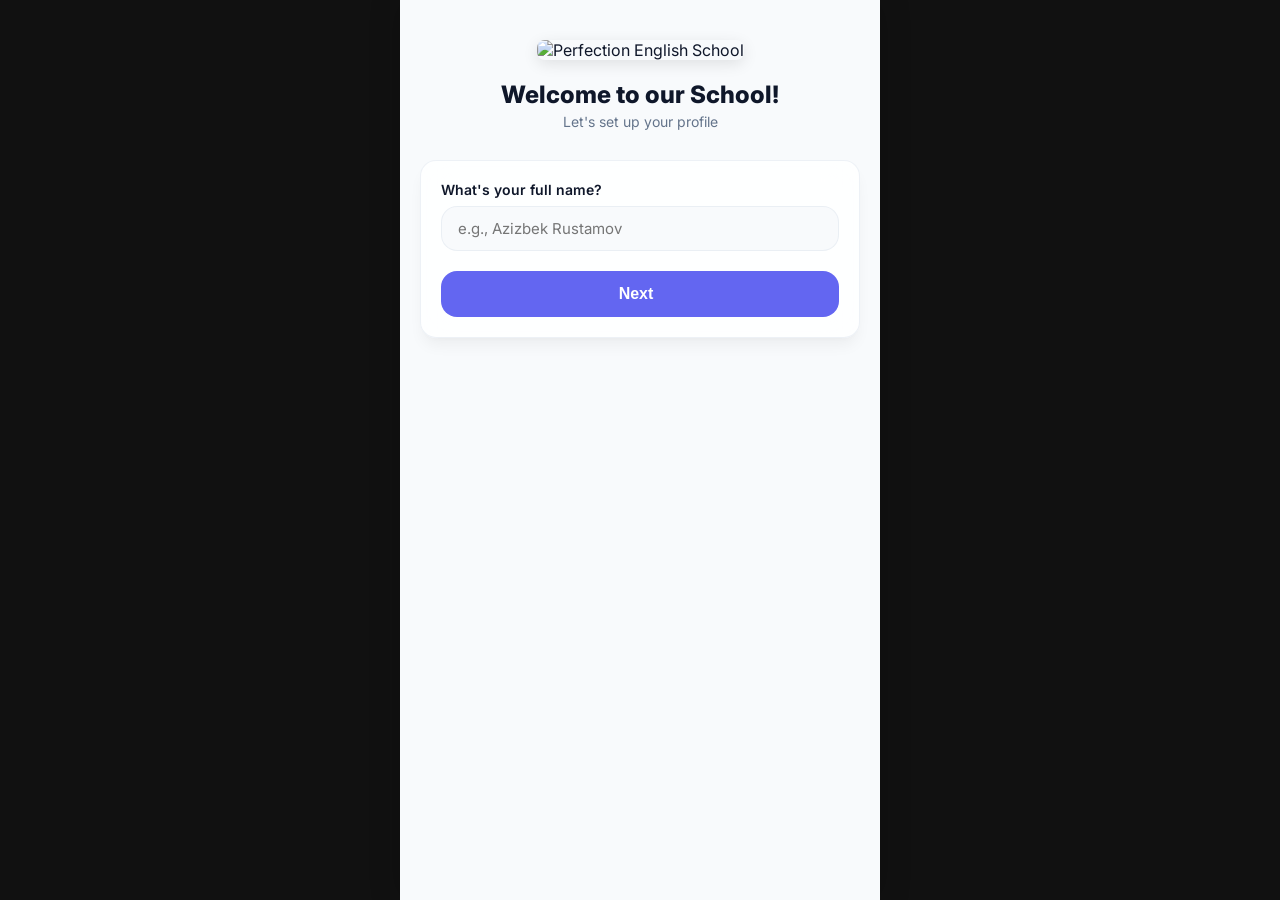
==== index.html @ b5f7e823 "Add files via upload" ====
<!DOCTYPE html>
<html lang="en">
<head>
    <meta charset="UTF-8">
    <meta name="viewport" content="width=device-width, initial-scale=1.0, maximum-scale=1.0, user-scalable=no">
    <title>Perfection English School</title>
    <!-- Phosphor Icons -->
    <script src="https://unpkg.com/@phosphor-icons/web"></script>
    <!-- Google Fonts -->
    <link rel="preconnect" href="https://fonts.googleapis.com">
    <link rel="preconnect" href="https://fonts.gstatic.com" crossorigin>
    <link href="https://fonts.googleapis.com/css2?family=Inter:wght@400;500;600;700;800&display=swap" rel="stylesheet">
    <!-- Custom CSS -->
    <link rel="stylesheet" href="style.css?v=3">
    <!-- Telegram Web App SDK -->
    <script src="https://telegram.org/js/telegram-web-app.js"></script>
</head>
<body>
    <div class="app-container not-registered">
        <!-- Header -->
        <header class="app-header">
            <div class="header-left">
                <i class="ph ph-text-align-left" id="menu-btn"></i>
                <h1 class="app-title">Perfection School</h1>
            </div>
            <div class="header-right">
                <div class="streak-badge">
                    <i class="ph-fill ph-fire"></i>
                    <span>12</span>
                </div>
                <i class="ph ph-bell"></i>
            </div>
        </header>

        <main class="app-main">
            <!-- SECTION: AUTH (Registration) -->
            <!-- SECTION: AUTH NAME -->
            <section id="auth-name-section" class="app-section active">
                <div class="welcome-area text-center" style="margin-top: 40px;">
                    <div class="brand-logo-container mx-auto mb-4" style="margin: 0 auto 20px; text-align: center;">
                        <img src="logo.jpg" alt="Perfection English School" style="max-width: 250px; width: 100%; border-radius: 8px; box-shadow: 0 4px 15px rgba(0,0,0,0.1);">
                    </div>
                    <h2>Welcome to our School!</h2>
                    <p>Let's set up your profile</p>
                </div>
                <form id="reg-name-form" class="auth-form glass-card" style="margin-top: 30px;">
                    <div class="form-group mb-4">
                        <label>What's your full name?</label>
                        <input type="text" id="reg-name" placeholder="e.g., Azizbek Rustamov" required>
                    </div>
                    <button type="submit" class="btn-primary w-100" style="padding: 14px; font-size: 16px; display:flex; justify-content:center; align-items:center; gap:8px;">Next <i class="ph ph-arrow-right"></i></button>
                </form>
            </section>

            <!-- SECTION: AUTH PHONE -->
            <section id="auth-phone-section" class="app-section">
                <div class="section-header" style="display: flex; align-items: center; gap: 10px; margin-top: 20px;">
                    <button type="button" class="btn-icon" onclick="switchTab('auth-name')" style="background:transparent; color:var(--text-main);"><i class="ph ph-arrow-left"></i></button>
                    <h2 style="margin:0;">Contact Info</h2>
                </div>
                <form id="reg-phone-form" class="auth-form glass-card" style="margin-top: 20px;">
                    <div class="form-group mb-4">
                        <label>Your Phone Number</label>
                        <input type="tel" id="reg-phone" placeholder="+998" required>
                    </div>
                    <button type="submit" class="btn-primary w-100" style="padding: 14px; font-size: 16px; display:flex; justify-content:center; align-items:center; gap:8px;">Next <i class="ph ph-arrow-right"></i></button>
                </form>
            </section>

            <!-- SECTION: AUTH LEVEL -->
            <section id="auth-level-section" class="app-section">
                <div class="section-header" style="display: flex; align-items: center; gap: 10px; margin-top: 20px;">
                    <button type="button" class="btn-icon" onclick="switchTab('auth-phone')" style="background:transparent; color:var(--text-main);"><i class="ph ph-arrow-left"></i></button>
                    <h2 style="margin:0;">English Level</h2>
                </div>
                <form id="reg-level-form" class="auth-form glass-card" style="margin-top: 20px;">
                    <div class="form-group mb-4">
                        <label>Select your current level</label>
                        <select id="reg-level" required>
                            <option value="" disabled selected>Select level</option>
                            <option value="Beginner">Beginner</option>
                            <option value="Elementary">Elementary</option>
                            <option value="Pre-Intermediate">Pre-Intermediate</option>
                            <option value="Intermediate">Intermediate</option>
                            <option value="Upper-Intermediate">Upper-Intermediate</option>
                            <option value="Pre-IELTS">Pre-IELTS</option>
                            <option value="IELTS">IELTS</option>
                        </select>
                    </div>
                    <button type="submit" class="btn-primary w-100" style="padding: 14px; font-size: 16px; background: var(--success-color); display:flex; justify-content:center; align-items:center; gap:8px;">Finish <i class="ph ph-check"></i></button>
                </form>
            </section>

            <!-- SECTION: HOME -->
            <section id="home-section" class="app-section">
                <div class="welcome-area">
                    <h2>Hello, Student 👋</h2>
                    <p>What are we learning today?</p>
                </div>

                <!-- Vocabulary of the Day Widget -->
                <div class="vocab-widget">
                    <div class="vocab-header">
                        <span class="vocab-title"><i class="ph-fill ph-star"></i> Word of the Day</span>
                        <span class="vocab-date">Today</span>
                    </div>
                    <div class="vocab-content">
                        <div class="vocab-word">Perseverance</div>
                        <div class="vocab-pronunciation">/ˌpɜːrsəˈvɪrəns/</div>
                        <div class="vocab-meaning">Persistence in doing something despite difficulty.</div>
                    </div>
                </div>

                <!-- Main Banner -->
                <div class="banner-card" onclick="switchTab('lessons')">
                    <div class="banner-content">
                        <h2>LEARN<br>ENGLISH<br>WITH US!</h2>
                        <div class="progress-container mt-2">
                            <div class="progress-text">
                                <span>Pre-IELTS Course</span>
                                <span>65%</span>
                            </div>
                            <div class="progress-bar">
                                <div class="progress-fill" style="width: 65%;"></div>
                            </div>
                        </div>
                    </div>
                    <div class="banner-image">
                        <img src="https://illustrations.popsy.co/blue/student-going-to-school.svg" alt="Education">
                    </div>
                </div>

                <!-- Grid Cards -->
                <div class="grid-container">
                    <div class="grid-card" onclick="switchTab('lessons')">
                        <div class="card-icon-wrapper blue-icon">
                            <i class="ph ph-books"></i>
                        </div>
                        <span class="card-title">Lessons</span>
                    </div>
                    <div class="grid-card" onclick="switchTab('reading')">
                        <div class="card-icon-wrapper orange-icon">
                            <i class="ph ph-book-open"></i>
                        </div>
                        <span class="card-title">Reading</span>
                    </div>
                    <div class="grid-card" onclick="switchTab('listening')">
                        <div class="card-icon-wrapper green-icon">
                            <i class="ph ph-headphones"></i>
                        </div>
                        <span class="card-title">Listening</span>
                    </div>
                    <div class="grid-card" onclick="switchTab('speaking')">
                        <div class="card-icon-wrapper" style="color:var(--danger-color); background: rgba(239, 68, 68, 0.1);">
                            <i class="ph ph-microphone"></i>
                        </div>
                        <span class="card-title">Speaking</span>
                    </div>
                    <div class="grid-card" onclick="switchTab('writing')">
                        <div class="card-icon-wrapper purple-icon">
                            <i class="ph ph-robot"></i>
                        </div>
                        <span class="card-title">Writing</span>
                    </div>
                    <div class="grid-card" onclick="switchTab('rating')">
                        <div class="card-icon-wrapper" style="color:var(--secondary-color);">
                            <i class="ph ph-trophy"></i>
                        </div>
                        <span class="card-title">Ranking</span>
                    </div>
                    <div class="grid-card" onclick="switchTab('resources')">
                        <div class="card-icon-wrapper" style="color:var(--danger-color);">
                            <i class="ph ph-folder-open"></i>
                        </div>
                        <span class="card-title">Resources</span>
                    </div>
                </div>
            </section>

            <!-- SECTION: LESSONS -->
            <section id="lessons-section" class="app-section">
                <div class="section-header">
                    <h2>Video Lessons</h2>
                    <p>Learn English with our best video lessons</p>
                </div>
                
                <!-- Category Filter Chips -->
                <div class="filter-chips-container" style="display: flex; gap: 8px; overflow-x: auto; padding: 4px 0 16px; scrollbar-width: none;">
                    <button class="filter-chip active" id="chip-all" onclick="filterVideoLessons('all')">All</button>
                    <button class="filter-chip" id="chip-grammar" onclick="filterVideoLessons('Grammar')">Grammar</button>
                    <button class="filter-chip" id="chip-vocabulary" onclick="filterVideoLessons('Vocabulary')">Vocabulary</button>
                    <button class="filter-chip" id="chip-ielts" onclick="filterVideoLessons('IELTS Prep')">IELTS Prep</button>
                </div>

                <!-- Video Player Container (Hidden by default, secure overlays) -->
                <div id="video-player-container" style="display: none; background: var(--bg-card); border-radius: var(--border-radius-md); padding: 12px; margin-bottom: 20px; border: 1px solid var(--border-color); box-shadow: 0 4px 15px rgba(0,0,0,0.05); position: relative;">
                    <div style="display: flex; justify-content: space-between; align-items: center; margin-bottom: 8px;">
                        <h4 id="current-playing-title" style="margin: 0; font-size: 14px; font-weight: 700; color: var(--text-main); white-space: nowrap; overflow: hidden; text-overflow: ellipsis; max-width: 80%;">Dars videosi</h4>
                        <button onclick="closeVideoPlayer()" style="background: transparent; border: none; color: var(--text-muted); cursor: pointer; display: flex; align-items: center; justify-content: center; width: 24px; height: 24px; border-radius: 50%; font-size: 18px; transition: all 0.2s;"><i class="ph ph-x"></i></button>
                    </div>
                    
                    <!-- Secure Wrapper to block context menu and easy copying -->
                    <div id="secure-video-wrapper" style="position: relative; width: 100%; padding-bottom: 56.25%; height: 0; overflow: hidden; border-radius: 8px; background-color: #000;" oncontextmenu="return false;">
                        <iframe id="video-player-iframe" src="" style="position: absolute; top: 0; left: 0; width: 100%; height: 100%; border: none;" allow="accelerometer; autoplay; clipboard-write; encrypted-media; gyroscope; picture-in-picture" allowfullscreen></iframe>
                        <!-- Overlay transparent div to prevent direct interaction with top portion (YouTube links, share button) -->
                        <div id="secure-player-overlay" style="position: absolute; top: 0; left: 0; width: 100%; height: calc(100% - 50px); pointer-events: auto; background: transparent; z-index: 10;"></div>
                    </div>
                    <p id="current-playing-desc" style="margin: 8px 0 0; font-size: 12px; color: var(--text-muted); line-height: 1.5;"></p>
                    
                    <!-- Video MCQ Section -->
                    <div id="video-mcq-container" style="display: none; margin-top: 15px; padding-top: 15px; border-top: 1px solid var(--border-color);">
                        <h4 style="font-size: 13px; font-weight: 700; color: var(--text-main); margin-bottom: 10px;"><i class="ph-fill ph-question"></i> Dars bo'yicha test</h4>
                        <p id="video-mcq-question" style="font-size: 12px; color: var(--text-muted); margin-bottom: 10px;">What is the main topic of this video?</p>
                        <div id="video-mcq-options" style="display: flex; flex-direction: column; gap: 8px;">
                            <!-- Options rendered by JS -->
                        </div>
                    </div>
                </div>

                <!-- Video Lessons Grid -->
                <div class="video-grid" id="video-lessons-grid">
                    <!-- Loaded dynamically via JS -->
                </div>
            </section>

            <!-- SECTION: RATING (LEADERBOARD) -->
            <section id="rating-section" class="app-section">
                <div class="section-header text-center">
                    <h2>Leaderboard</h2>
                    <p>Most active students</p>
                </div>

                <div class="podium-container">
                    <!-- Podium will be dynamically injected by JS -->
                </div>

                <div class="leaderboard-list">
                    <!-- List will be dynamically injected by JS -->
                </div>
            </section>

            <!-- SECTION: RESOURCES -->
            <section id="resources-section" class="app-section">
                <div class="section-header">
                    <h2>Extra Resources</h2>
                    <!-- Search inside resources -->
                    <div class="search-box mb-4">
                        <i class="ph ph-magnifying-glass search-icon"></i>
                        <input type="text" placeholder="Search topics..." class="search-input">
                    </div>
                </div>

                <div class="resource-grid">
                    <div class="resource-card" onclick="openResource('alphabet')">
                        <div class="r-icon bg-blue"><i class="ph ph-text-aa"></i></div>
                        <h4>Alphabet</h4>
                        <p>Letters and pronunciation</p>
                    </div>
                    <div class="resource-card" onclick="openResource('numbers')">
                        <div class="r-icon bg-green"><i class="ph ph-list-numbers"></i></div>
                        <h4>Numbers</h4>
                        <p>From 1 to 1000</p>
                    </div>
                    <div class="resource-card" onclick="openResource('phrases')">
                        <div class="r-icon bg-orange"><i class="ph ph-chat-circle-text"></i></div>
                        <h4>Phrases</h4>
                        <p>For daily conversation</p>
                    </div>
                    <div class="resource-card" onclick="openResource('grammar')">
                        <div class="r-icon bg-purple"><i class="ph ph-books"></i></div>
                        <h4>Grammar</h4>
                        <p>Basic rules</p>
                    </div>
                </div>
            </section>

            <!-- SECTION: ALPHABET DETAIL -->
            <section id="alphabet-section" class="app-section">
                <div class="section-header" style="display: flex; align-items: center; gap: 10px;">
                    <button class="btn-icon" onclick="switchTab('resources')" style="background:transparent; color:var(--text-main);"><i class="ph ph-arrow-left"></i></button>
                    <div>
                        <h2 style="margin:0;">English Alphabet</h2>
                        <p>26 letters and pronunciation</p>
                    </div>
                </div>
                
                <div class="dictionary-list">
                    <!-- Javascript will populate this -->
                </div>
            </section>

            <!-- SECTION: NUMBERS DETAIL -->
            <section id="numbers-section" class="app-section">
                <div class="section-header" style="display: flex; align-items: center; gap: 10px;">
                    <button class="btn-icon" onclick="switchTab('resources')" style="background:transparent; color:var(--text-main);"><i class="ph ph-arrow-left"></i></button>
                    <div>
                        <h2 style="margin:0;">Numbers</h2>
                        <p>Let's learn English numbers</p>
                    </div>
                </div>
                
                <div class="dictionary-list" id="numbers-list">
                    <!-- Javascript will populate this -->
                </div>
            </section>

            <!-- SECTION: WRITING AI -->
            <section id="writing-section" class="app-section">
                <div class="section-header" style="display: flex; align-items: center; gap: 10px;">
                    <button class="btn-icon" onclick="switchTab('home')" style="background:transparent; color:var(--text-main);"><i class="ph ph-arrow-left"></i></button>
                    <div>
                        <h2 style="margin:0;">Writing Checker</h2>
                        <p>Check your essay and get a score</p>
                    </div>
                </div>
                
                <div class="writing-container">
                    <div class="form-group mb-4" id="writing-topic-selector-container">
                        <label>Writing Topic (Mavzu):</label>
                        <select id="writing-topic-select" class="custom-select">
                            <option value="free">Free Topic / Erkin mavzu</option>
                            <!-- Loaded from Firestore -->
                        </select>
                    </div>

                    <!-- Tanlangan mavzu tafsilotlari -->
                    <div id="writing-topic-details" class="result-card mb-4" style="display: none; background: rgba(99, 102, 241, 0.05); border: 1px solid rgba(99, 102, 241, 0.2);">
                        <h4 id="writing-topic-title" style="color: var(--primary-color); margin-bottom: 8px; font-weight: 700;"></h4>
                        <p id="writing-topic-prompt" style="font-style: italic; margin-bottom: 12px; white-space: pre-wrap; color: var(--text-main); font-size: 14px; line-height: 1.5;"></p>
                        
                        <!-- Rasm (agar mavjud bo'lsa) -->
                        <div id="writing-topic-image-container" style="display: none; margin-bottom: 12px; border-radius: 8px; overflow: hidden; max-width: 100%; text-align: center;">
                            <img id="writing-topic-img" src="" alt="Topic Image" style="max-width: 100%; max-height: 300px; object-fit: contain; border-radius: 8px;">
                        </div>

                        <!-- Biriktirilgan fayl/hujjat -->
                        <div id="writing-topic-attachment-container" style="display: none;">
                            <a id="writing-topic-attachment-link" href="#" download="" class="btn-primary" style="display: inline-flex; align-items: center; gap: 8px; padding: 8px 14px; font-size: 13px; text-decoration: none; border-radius: 6px; cursor: pointer; color: white;">
                                <i class="ph ph-download-simple"></i> <span id="writing-topic-attachment-name">Yuklab olish</span>
                            </a>
                        </div>
                    </div>

                    <div class="form-group mb-4">
                        <label>Task Type:</label>
                        <select id="writing-type" class="custom-select">
                            <optgroup label="CEFR (Multilevel)">
                                <option value="CEFR Part 1.1">Informal Letter (min 50 words)</option>
                                <option value="CEFR Part 1.2">Formal Letter (120-150 words)</option>
                                <option value="CEFR Part 2">Blogpost (180-200 words)</option>
                            </optgroup>
                            <optgroup label="IELTS (Academic)">
                                <option value="IELTS Task 1">Task 1 (150 words)</option>
                                <option value="IELTS Task 2" selected>Task 2 (250 words)</option>
                            </optgroup>
                            <optgroup label="Other">
                                <option value="General">Free topic / General</option>
                            </optgroup>
                        </select>
                    </div>
                    
                    <div class="form-group mb-4">
                        <label>Write your essay here:</label>
                        <textarea id="writing-text" class="w-100" rows="10" placeholder="I think that..." style="padding: 12px; border-radius: 8px; border: 1px solid var(--border-color); background: var(--bg-main); color: var(--text-main); font-family: inherit; resize: vertical;"></textarea>
                    </div>

                    <div class="form-group mb-4">
                        <label>Or Upload Image of your writing (Optional):</label>
                        <div class="upload-zone-wrapper mt-2">
                            <input type="file" id="writing-image" accept="image/*" hidden>
                            <label for="writing-image" class="upload-label" id="upload-label">
                                <div class="upload-icon"><i class="ph ph-camera"></i></div>
                                <div class="upload-text-content">
                                    <div class="upload-title">Snap a photo</div>
                                    <div class="upload-subtitle">Take a picture of your notebook</div>
                                </div>
                            </label>
                        </div>
                        <div id="image-preview-container" class="image-preview-wrapper" style="display: none;">
                            <img id="preview-img" src="" alt="Preview">
                            <button id="remove-image-btn" class="btn-remove-img" type="button"><i class="ph ph-x"></i></button>
                        </div>
                    </div>
                    
                    <button id="check-writing-btn" class="btn-primary w-100" style="padding: 14px; font-size: 16px; display: flex; align-items: center; justify-content: center; gap: 8px;">
                        <i class="ph ph-sparkle"></i> Check
                    </button>
                    
                    <!-- Loading State -->
                    <div id="writing-loading" class="text-center mt-4" style="display: none;">
                        <i class="ph ph-spinner ph-spin" style="font-size: 32px; color: var(--primary-color);"></i>
                        <p style="margin-top: 10px; font-size: 14px; color: var(--text-muted);">Checking your essay... Please wait.</p>
                    </div>
                    
                    <!-- Results Area -->
                    <div id="writing-results" class="mt-4" style="display: none;">
                        <div class="result-card band-card mb-4">
                            <h3>Overall Band</h3>
                            <div class="band-score" id="res-band">6.5</div>
                        </div>
                        
                        <div class="result-card mb-4">
                            <h4><i class="ph ph-text-aa text-blue"></i> Grammar</h4>
                            <p id="res-grammar">Loading...</p>
                        </div>
                        
                        <div class="result-card mb-4">
                            <h4><i class="ph ph-book text-green"></i> Vocabulary</h4>
                            <p id="res-vocab">Loading...</p>
                        </div>
                        
                        <div class="result-card mb-4">
                            <h4><i class="ph ph-link text-orange"></i> Coherence & Cohesion</h4>
                            <p id="res-coherence">Loading...</p>
                        </div>
                        
                        <div class="result-card mb-4">
                            <h4><i class="ph ph-lightbulb text-yellow"></i> General Feedback</h4>
                            <p id="res-general">Loading...</p>
                        </div>
                    </div>
                </div>
            </section>

            <!-- SECTION: SPEAKING -->
            <section id="speaking-section" class="app-section">
                <div class="section-header" style="display: flex; align-items: center; gap: 10px; margin-top: 10px;">
                    <button class="btn-icon" id="speaking-back-btn" onclick="handleSpeakingBack()" style="background:transparent; color:var(--text-main);"><i class="ph ph-arrow-left"></i></button>
                    <div>
                        <h2 id="speaking-main-title" style="margin:0;">Speaking Practice</h2>
                        <p id="speaking-main-subtitle">CEFR / DTM Multi-level format</p>
                    </div>
                </div>
                
                <div id="speaking-content-container"></div>
            </section>

            <!-- SECTION: PROFILE -->
            <section id="profile-section" class="app-section">
                <div class="profile-header">
                    <div class="profile-avatar">
                        <img src="https://i.pravatar.cc/150?u=2" alt="Profile" id="profile-avatar-img">
                        <button class="edit-avatar" onclick="openAvatarModal()"><i class="ph ph-camera"></i></button>
                    </div>
                    <h2 class="profile-name">Student</h2>
                    <p class="profile-phone" style="color:var(--text-muted); font-size:14px; margin-bottom:4px;"></p>
                    <p class="profile-role">Student</p>
                    <!-- Role Switcher for Demo -->
                    <button class="role-switch-btn" onclick="toggleRole()">Switch to Teacher Profile (Demo)</button>
                    <!-- Buy Premium Button -->
                    <button class="btn-primary" id="btn-buy-premium" onclick="openPaymentModal()" style="margin-top: 15px; width: 100%; background: linear-gradient(135deg, #FFD700, #F5A623); color: #000; font-weight: 800; border: none; box-shadow: 0 4px 15px rgba(245, 166, 35, 0.4);">
                        <i class="ph-fill ph-crown"></i> Go Premium (One-time)
                    </button>
                </div>

                <!-- Student Profile Stats -->
                <!-- Student Profile Stats -->
                <div id="student-stats" class="profile-stats">
                    <div class="stat-box">
                        <i class="ph-fill ph-fire text-orange"></i>
                        <span class="stat-value" id="profile-stat-streak">0</span>
                        <span class="stat-label">Day streak</span>
                    </div>
                    <div class="stat-box">
                        <i class="ph-fill ph-star text-yellow"></i>
                        <span class="stat-value" id="profile-stat-xp">0 xp</span>
                        <span class="stat-label">Total XP</span>
                    </div>
                    <div class="stat-box">
                        <i class="ph-fill ph-book-open text-blue"></i>
                        <span class="stat-value" id="profile-stat-lessons">0</span>
                        <span class="stat-label">Lessons</span>
                    </div>
                </div>

                <!-- Streak Calendar Container -->
                <div id="streak-calendar-container">
                    <!-- Calendar will be injected by JS -->
                </div>

                <!-- Teacher Profile Stats (Hidden by default) -->
                <div id="teacher-stats" class="profile-stats" style="display: none;">
                    <div class="stat-box">
                        <i class="ph-fill ph-users text-blue"></i>
                        <span class="stat-value">145</span>
                        <span class="stat-label">Students</span>
                    </div>
                    <div class="stat-box">
                        <i class="ph-fill ph-chalkboard-teacher text-green"></i>
                        <span class="stat-value">6</span>
                        <span class="stat-label">Groups</span>
                    </div>
                    <div class="stat-box">
                        <i class="ph-fill ph-star text-yellow"></i>
                        <span class="stat-value">4.9</span>
                        <span class="stat-label">Ranking</span>
                    </div>
                </div>

                <div class="profile-menu">
                    <div class="menu-item" onclick="switchTab('settings')">
                        <div class="menu-item-left">
                            <div class="menu-icon"><i class="ph ph-gear"></i></div>
                            <span>Settings & Appearance</span>
                        </div>
                        <i class="ph ph-caret-right"></i>
                    </div>
                    <div class="menu-item text-red" onclick="logOut()">
                        <div class="menu-item-left">
                            <div class="menu-icon"><i class="ph ph-sign-out"></i></div>
                            <span>Log Out</span>
                        </div>
                    </div>
                </div>
            </section>

            <!-- SECTION: SETTINGS -->
            <section id="settings-section" class="app-section">
                <div class="section-header" style="display: flex; align-items: center; gap: 10px;">
                    <button class="btn-icon" onclick="switchTab('profile')" style="background:transparent; color:var(--text-main);"><i class="ph ph-arrow-left"></i></button>
                    <h2 style="margin:0;">Settings</h2>
                </div>
                
                <h4 style="margin: 20px 20px 10px; color: var(--text-muted); font-size: 14px; text-transform: uppercase; letter-spacing: 1px;">Account</h4>
                <div class="profile-menu">
                    <div class="menu-item" onclick="openEditProfileModal()">
                        <div class="menu-item-left">
                            <div class="menu-icon" style="background:var(--primary-gradient); color:white;"><i class="ph ph-user-circle"></i></div>
                            <span>Edit Profile</span>
                        </div>
                        <i class="ph ph-caret-right"></i>
                    </div>
                </div>

                <h4 style="margin: 20px 20px 10px; color: var(--text-muted); font-size: 14px; text-transform: uppercase; letter-spacing: 1px;">Preferences</h4>
                <div class="profile-menu">
                    <div class="menu-item" style="display:flex; justify-content:space-between; align-items:center;">
                        <div class="menu-item-left">
                            <div class="menu-icon bg-purple" style="background:var(--purple-color); color:white;"><i class="ph ph-moon"></i></div>
                            <span>Dark Mode</span>
                        </div>
                        <label class="switch">
                            <input type="checkbox" id="dark-mode-toggle" onchange="toggleDarkMode()">
                            <span class="slider"></span>
                        </label>
                    </div>
                    <div class="menu-item" style="display:flex; justify-content:space-between; align-items:center;">
                        <div class="menu-item-left">
                            <div class="menu-icon" style="background:var(--success-color); color:white;"><i class="ph ph-bell-ringing"></i></div>
                            <span>Notifications</span>
                        </div>
                        <label class="switch">
                            <input type="checkbox" checked>
                            <span class="slider"></span>
                        </label>
                    </div>
                    <div class="menu-item" style="display:flex; justify-content:space-between; align-items:center;">
                        <div class="menu-item-left">
                            <div class="menu-icon" style="background:var(--secondary-color); color:white;"><i class="ph ph-speaker-high"></i></div>
                            <span>Sound Effects</span>
                        </div>
                        <label class="switch">
                            <input type="checkbox" checked>
                            <span class="slider"></span>
                        </label>
                    </div>
                    <div class="menu-item">
                        <div class="menu-item-left">
                            <div class="menu-icon" style="background:#0ea5e9; color:white;"><i class="ph ph-translate"></i></div>
                            <span>Language</span>
                        </div>
                        <span style="color:var(--text-muted); font-size: 14px;">English <i class="ph ph-caret-right"></i></span>
                    </div>
                </div>

                <h4 style="margin: 20px 20px 10px; color: var(--text-muted); font-size: 14px; text-transform: uppercase; letter-spacing: 1px;">Support</h4>
                <div class="profile-menu">
                    <div class="menu-item">
                        <div class="menu-item-left">
                            <div class="menu-icon" style="background:#64748b; color:white;"><i class="ph ph-question"></i></div>
                            <span>Help & FAQ</span>
                        </div>
                        <i class="ph ph-caret-right"></i>
                    </div>
                    <div class="menu-item">
                        <div class="menu-item-left">
                            <div class="menu-icon" style="background:#64748b; color:white;"><i class="ph ph-shield-check"></i></div>
                            <span>Privacy Policy</span>
                        </div>
                        <i class="ph ph-caret-right"></i>
                    </div>
                </div>
            </section>

            <!-- SECTION: PHRASES DETAIL -->
            <section id="phrases-section" class="app-section">
                <div class="section-header" style="display: flex; align-items: center; gap: 10px;">
                    <button class="btn-icon" onclick="switchTab('resources')" style="background:transparent; color:var(--text-main);"><i class="ph ph-arrow-left"></i></button>
                    <div>
                        <h2 style="margin:0;">Phrases</h2>
                        <p>Daily English Conversations</p>
                    </div>
                </div>
                <div class="dictionary-list" id="phrases-list"></div>
            </section>

            <!-- SECTION: GRAMMAR DETAIL -->
            <section id="grammar-section" class="app-section">
                <div class="section-header" style="display: flex; align-items: center; gap: 10px;">
                    <button class="btn-icon" onclick="switchTab('resources')" style="background:transparent; color:var(--text-main);"><i class="ph ph-arrow-left"></i></button>
                    <div>
                        <h2 style="margin:0;">Grammar</h2>
                        <p>Basic English Rules</p>
                    </div>
                </div>
                <div class="dictionary-list" id="grammar-list"></div>
            </section>

            <!-- SECTION: READING -->
            <section id="reading-section" class="app-section">
                <div class="section-header" style="display: flex; align-items: center; gap: 10px;">
                    <button class="btn-icon" onclick="switchTab('home')" style="background:transparent; color:var(--text-main);"><i class="ph ph-arrow-left"></i></button>
                    <div>
                        <h2 style="margin:0;">Reading Practice</h2>
                        <p>Improve your reading skills</p>
                    </div>
                </div>
                
                <!-- Container for levels or active test -->
                <div id="reading-content-container"></div>
            </section>

            <!-- SECTION: LISTENING -->
            <section id="listening-section" class="app-section">
                <div class="section-header" style="display: flex; align-items: center; gap: 10px;">
                    <button class="btn-icon" onclick="switchTab('home')" style="background:transparent; color:var(--text-main);"><i class="ph ph-arrow-left"></i></button>
                    <div>
                        <h2 style="margin:0;">Listening Practice</h2>
                        <p>Enhance your listening</p>
                    </div>
                </div>
                
                <!-- Container for levels or active test -->
                <div id="listening-content-container"></div>
            </section>
        </main>

        <!-- Bottom Navigation -->
        <nav class="bottom-nav">
            <a href="#" class="nav-item active" data-target="home">
                <i class="ph ph-house"></i>
                <span>Home</span>
            </a>
            <a href="#" class="nav-item" data-target="lessons">
                <i class="ph ph-play-circle"></i>
                <span>Lessons</span>
            </a>
            <a href="#" class="nav-item" data-target="rating">
                <i class="ph ph-ranking"></i>
                <span>Ranking</span>
            </a>
            <a href="#" class="nav-item" data-target="resources">
                <i class="ph ph-books"></i>
                <span>Resources</span>
            </a>
            <a href="#" class="nav-item" data-target="profile">
                <i class="ph ph-user"></i>
                <span>Profile</span>
            </a>
        </nav>
    </div>

    <!-- Avatar Selection Modal -->
    <div class="modal" id="avatar-modal" style="display: none; position: fixed; top: 0; left: 0; width: 100%; height: 100%; background: rgba(0,0,0,0.6); z-index: 9999; justify-content: center; align-items: center; padding: 20px;">
        <div class="glass-card" style="width: 100%; max-width: 350px; background: var(--bg-card); border-radius: 20px; padding: 24px; position: relative;">
            <button onclick="document.getElementById('avatar-modal').style.display='none'" style="position: absolute; top: 15px; right: 15px; background: none; border: none; color: var(--text-muted); font-size: 24px;"><i class="ph ph-x"></i></button>
            <h3 style="margin-top: 0; text-align: center; margin-bottom: 20px;">Choose Avatar</h3>
            <div id="avatar-options" style="display: flex; flex-wrap: wrap; gap: 15px; justify-content: center;">
                <!-- Avatars injected by JS -->
            </div>
        </div>
    </div>

    <!-- Payment Modal (Mock) -->
    <div class="modal" id="payment-modal" style="display: none; position: fixed; top: 0; left: 0; width: 100%; height: 100%; background: rgba(0,0,0,0.6); z-index: 9999; justify-content: center; align-items: center; padding: 20px;">
        <div class="glass-card" style="width: 100%; max-width: 350px; background: var(--bg-card); border-radius: 20px; padding: 24px; position: relative;">
            <button onclick="closePaymentModal()" style="position: absolute; top: 15px; right: 15px; background: none; border: none; color: var(--text-muted); font-size: 24px;"><i class="ph ph-x"></i></button>
            
            <div style="text-align: center; margin-bottom: 20px;">
                <i class="ph-fill ph-crown" style="font-size: 48px; color: #FFD700; margin-bottom: 10px; text-shadow: 0 4px 15px rgba(255, 215, 0, 0.3);"></i>
                <h3 style="font-size: 20px; font-weight: 800; color: var(--text-main); margin-bottom: 5px;">Unlock Premium</h3>
                <p style="font-size: 13px; color: var(--text-muted);">One-time payment for lifetime access to advanced features.</p>
                <h2 style="font-size: 28px; font-weight: 800; color: var(--primary-color); margin: 15px 0;">99,000 UZS</h2>
            </div>
            
            <div style="display: flex; flex-direction: column; gap: 12px;">
                <button onclick="processMockPayment('Click')" style="display: flex; align-items: center; justify-content: center; gap: 10px; background: #00AEEF; color: #fff; border: none; border-radius: 12px; padding: 15px; font-weight: 700; font-size: 16px; cursor: pointer; transition: transform 0.2s;">
                    Pay with CLICK
                </button>
                <button onclick="processMockPayment('Payme')" style="display: flex; align-items: center; justify-content: center; gap: 10px; background: #33CCCC; color: #fff; border: none; border-radius: 12px; padding: 15px; font-weight: 700; font-size: 16px; cursor: pointer; transition: transform 0.2s;">
                    Pay with PAYME
                </button>
            </div>
        </div>
    </div>

    <!-- Edit Profile Modal -->
    <div id="edit-profile-modal" class="premium-overlay" style="display: none; position: fixed; top: 0; left: 0; width: 100%; height: 100%; background: rgba(0,0,0,0.6); z-index: 1000; align-items: center; justify-content: center;">
        <div class="premium-modal" style="text-align: center; max-width: 90%; width: 350px; background: var(--bg-card); padding: 20px; border-radius: 20px;">
            <h2 style="margin-bottom: 20px; font-weight: 700;">Edit Profile</h2>
            
            <div style="margin-bottom: 20px;">
                <div class="avatar-circle" style="width: 80px; height: 80px; margin: 0 auto; margin-bottom: 10px; cursor: pointer; position: relative;" onclick="document.getElementById('avatar-upload-input').click()">
                    <img id="edit-profile-avatar-preview" src="https://i.pravatar.cc/150?u=a042581f4e29026704d" alt="Avatar" style="width: 100%; height: 100%; border-radius: 50%; object-fit: cover;">
                    <div style="position: absolute; bottom: 0; right: 0; background: var(--primary-color); border-radius: 50%; padding: 6px; color: white; display:flex; align-items:center; justify-content:center;">
                        <i class="ph-fill ph-camera"></i>
                    </div>
                </div>
                <input type="file" id="avatar-upload-input" accept="image/*" style="display:none;" onchange="previewEditAvatar(event)">
                <p style="font-size: 12px; color: var(--text-muted);">Tap to change avatar</p>
            </div>

            <div class="form-group text-left" style="text-align: left; margin-bottom: 20px;">
                <label style="font-size: 14px; font-weight: 600; color: var(--text-muted);">Nickname</label>
                <input type="text" id="edit-profile-name" class="custom-input" placeholder="Enter your name" style="margin-top: 5px; width: 100%; padding: 10px; border-radius: 8px; border: 1px solid #ccc;">
            </div>

            <div style="display: flex; gap: 10px;">
                <button class="btn-outline w-100" onclick="closeEditProfileModal()" style="padding: 12px; border-radius: 12px; cursor: pointer;">Cancel</button>
                <button class="btn-primary w-100" id="save-profile-btn" onclick="saveProfileChanges()" style="padding: 12px; border-radius: 12px; margin-top: 0; cursor: pointer;">Save</button>
            </div>
        </div>
    </div>

    <!-- Firebase Configuration and SDK -->
    <script type="module">
        import { initializeApp } from "https://www.gstatic.com/firebasejs/10.12.0/firebase-app.js";
        import { getFirestore, collection, addDoc, getDocs, setDoc, doc, updateDoc, getDoc, deleteDoc } from "https://www.gstatic.com/firebasejs/10.12.0/firebase-firestore.js";

        const firebaseConfig = {
            apiKey: "AIzaSyA8EUgNduxpAJzGmCrE9j7C4FhMGHb9p98",
            authDomain: "perfection-english.firebaseapp.com",
            projectId: "perfection-english",
            storageBucket: "perfection-english.firebasestorage.app",
            messagingSenderId: "463266732967",
            appId: "1:463266732967:web:55cabf7ec04024eaddf482",
            measurementId: "G-4Z6ZG1H57G"
        };

        const app = initializeApp(firebaseConfig);
        const db = getFirestore(app);

        // Make db globally available
        window.firebaseDB = db;
        window.firebaseCollection = collection;
        window.firebaseAddDoc = addDoc;
        window.firebaseGetDocs = getDocs;
        window.firebaseSetDoc = setDoc;
        window.firebaseDoc = doc;
        window.firebaseUpdateDoc = updateDoc;
        window.firebaseGetDoc = getDoc;
        window.firebaseDeleteDoc = deleteDoc;
    </script>
    <script src="tests.js"></script>
    <script src="app.js?v=5"></script>
</body>
</html>
---- style.css ----
:root {
    --primary-color: #6366f1; /* Premium Indigo */
    --primary-light: #e0e7ff;
    --primary-gradient: linear-gradient(135deg, #6366f1 0%, #a855f7 100%);
    --secondary-color: #f59e0b; /* Amber */
    --success-color: #10b981;
    --danger-color: #ef4444;
    --purple-color: #a855f7; /* Vibrant Purple */
    
    --text-main: #0f172a;
    --text-muted: #64748b;
    --bg-main: #f8fafc; 
    --bg-card: rgba(255, 255, 255, 0.85); /* Glassmorphism light */
    --border-color: rgba(226, 232, 240, 0.6);
    
    --shadow-sm: 0 4px 6px -1px rgba(0, 0, 0, 0.05), 0 2px 4px -1px rgba(0, 0, 0, 0.03);
    --shadow-md: 0 10px 15px -3px rgba(0, 0, 0, 0.05), 0 4px 6px -2px rgba(0, 0, 0, 0.025);
    --shadow-lg: 0 20px 25px -5px rgba(0, 0, 0, 0.05), 0 10px 10px -5px rgba(0, 0, 0, 0.02);
    --shadow-glow: 0 0 20px rgba(99, 102, 241, 0.4);
    
    --border-radius-lg: 24px;
    --border-radius-md: 16px;
    --border-radius-sm: 12px;
}

* {
    margin: 0;
    padding: 0;
    box-sizing: border-box;
    -webkit-tap-highlight-color: transparent;
}

body {
    font-family: 'Inter', sans-serif;
    background-color: #111; /* Outer background for desktop preview */
    color: var(--text-main);
    display: flex;
    justify-content: center;
    min-height: 100vh;
}

.app-container {
    width: 100%;
    max-width: 480px; 
    background-color: var(--bg-main);
    position: relative;
    display: flex;
    flex-direction: column;
    min-height: 100vh;
    box-shadow: 0 0 30px rgba(0,0,0,0.2);
    overflow: hidden;
}

/* Header */
.app-header {
    display: flex;
    justify-content: space-between;
    align-items: center;
    padding: 16px 20px;
    background-color: rgba(243, 244, 246, 0.85); /* Semi-transparent bg-main */
    backdrop-filter: blur(12px);
    -webkit-backdrop-filter: blur(12px);
    color: var(--text-main);
    z-index: 10;
    border-bottom: 1px solid rgba(229, 231, 235, 0.5);
}

.header-left {
    display: flex;
    align-items: center;
    gap: 12px;
}

.header-left i {
    font-size: 24px;
    cursor: pointer;
    color: var(--text-main);
}

.app-title {
    font-size: 18px;
    font-weight: 700;
}

.header-right {
    display: flex;
    align-items: center;
    gap: 16px;
}

.header-right i {
    font-size: 22px;
    color: var(--text-muted);
}

.streak-badge {
    display: flex;
    align-items: center;
    gap: 4px;
    background-color: #fff7ed;
    color: #ea580c;
    padding: 4px 10px;
    border-radius: 20px;
    font-weight: 700;
    font-size: 14px;
}

/* Sections (SPA) */
.app-main {
    flex: 1;
    overflow-y: auto;
    overflow-x: hidden;
    padding-bottom: 90px; /* space for bottom nav */
    position: relative;
}

.app-section {
    display: none;
    padding: 0 20px 20px;
    animation: fadeIn 0.3s ease;
}

.app-section.active {
    display: block;
}

@keyframes fadeIn {
    from { opacity: 0; transform: translateY(10px); }
    to { opacity: 1; transform: translateY(0); }
}

/* General Typography */
.mt-2 { margin-top: 8px; }
.mb-4 { margin-bottom: 16px; }
.text-center { text-align: center; }
.text-orange { color: #ea580c; }
.text-yellow { color: #eab308; }
.text-blue { color: #3b82f6; }
.text-green { color: #10b981; }
.text-red { color: #ef4444; }

.section-header {
    margin: 10px 0 20px;
}

.section-header h2 {
    font-size: 22px;
    font-weight: 700;
    margin-bottom: 4px;
}

.section-header p {
    color: var(--text-muted);
    font-size: 14px;
}

/* Home Section */
.welcome-area {
    margin: 10px 0 20px;
}

.welcome-area h2 {
    font-size: 24px;
    font-weight: 800;
}

.welcome-area p {
    color: var(--text-muted);
    font-size: 14px;
    margin-top: 4px;
}

/* Vocab Widget */
.vocab-widget {
    background-color: var(--bg-card);
    border-radius: var(--border-radius-md);
    padding: 16px;
    margin-bottom: 20px;
    box-shadow: 0 4px 15px rgba(0,0,0,0.03);
    border-left: 4px solid var(--secondary-color);
}

.vocab-header {
    display: flex;
    justify-content: space-between;
    font-size: 12px;
    font-weight: 600;
    color: var(--text-muted);
    margin-bottom: 8px;
    text-transform: uppercase;
}

.vocab-title {
    display: flex;
    align-items: center;
    gap: 4px;
    color: var(--secondary-color);
}

.vocab-word {
    font-size: 20px;
    font-weight: 700;
    color: var(--primary-color);
}

.vocab-pronunciation {
    font-size: 13px;
    color: var(--text-muted);
    margin-bottom: 6px;
}

.vocab-meaning {
    font-size: 14px;
    color: var(--text-main);
}

/* Banner Card */
.banner-card {
    background: linear-gradient(135deg, #2563eb, #1d4ed8);
    border-radius: var(--border-radius-lg);
    padding: 24px;
    color: white;
    display: flex;
    justify-content: space-between;
    align-items: center;
    position: relative;
    overflow: hidden;
    margin-bottom: 24px;
    cursor: pointer;
    box-shadow: 0 10px 25px -5px rgba(37, 99, 235, 0.3);
}

.banner-content {
    z-index: 2;
    max-width: 60%;
}

.banner-content h2 {
    font-size: 18px;
    font-weight: 800;
    line-height: 1.3;
    margin-bottom: 12px;
}

.progress-container {
    background-color: rgba(255,255,255,0.15);
    padding: 10px;
    border-radius: 12px;
    backdrop-filter: blur(5px);
}

.progress-text {
    display: flex;
    justify-content: space-between;
    font-size: 11px;
    font-weight: 600;
    margin-bottom: 6px;
}

.progress-bar {
    height: 6px;
    background-color: rgba(255,255,255,0.2);
    border-radius: 3px;
    overflow: hidden;
}

.progress-fill {
    height: 100%;
    background-color: #fff;
    border-radius: 3px;
}

.banner-image {
    position: absolute;
    right: -10px;
    bottom: -10px;
    width: 150px;
    height: 150px;
    z-index: 1;
}

.banner-image img {
    width: 100%;
    height: 100%;
    object-fit: contain;
}

/* Grid Menu */
.grid-container {
    display: grid;
    grid-template-columns: repeat(3, 1fr);
    gap: 12px;
}

.grid-card {
    display: flex;
    flex-direction: column;
    align-items: center;
    gap: 8px;
    cursor: pointer;
}

.card-icon-wrapper {
    width: 56px;
    height: 56px;
    background-color: var(--bg-card);
    border-radius: var(--border-radius-md);
    display: flex;
    align-items: center;
    justify-content: center;
    box-shadow: 0 4px 10px rgba(0,0,0,0.03);
}

.card-icon-wrapper i {
    font-size: 26px;
}

.blue-icon i { color: var(--primary-color); }
.orange-icon i { color: var(--secondary-color); }
.green-icon i { color: var(--success-color); }
.purple-icon i { color: var(--purple-color); }

.card-title {
    font-size: 12px;
    font-weight: 600;
    color: var(--text-main);
}

/* Lessons Section */
.lessons-list {
    display: flex;
    flex-direction: column;
    gap: 16px;
}

.lesson-card {
    background-color: var(--bg-card);
    border-radius: var(--border-radius-md);
    padding: 16px;
    display: flex;
    align-items: center;
    gap: 16px;
    box-shadow: 0 2px 8px rgba(0,0,0,0.02);
}

.lesson-icon {
    font-size: 32px;
}

.lesson-card.completed .lesson-icon { color: var(--success-color); }
.lesson-card.active .lesson-icon { color: var(--primary-color); }
.lesson-card.locked .lesson-icon { color: var(--text-muted); opacity: 0.5; }
.lesson-card.locked { opacity: 0.7; background-color: transparent; border: 1px solid var(--border-color); box-shadow: none; }

.lesson-info {
    flex: 1;
}

.lesson-info h3 {
    font-size: 15px;
    font-weight: 600;
    margin-bottom: 4px;
}

.lesson-info p {
    font-size: 12px;
    color: var(--text-muted);
}

.btn-icon {
    width: 36px;
    height: 36px;
    border-radius: 50%;
    border: none;
    background-color: var(--primary-light);
    color: var(--primary-color);
    display: flex;
    align-items: center;
    justify-content: center;
    font-size: 18px;
}

.btn-primary {
    display: block;
    width: 100%;
    padding: 14px;
    background-color: var(--primary-color);
    color: #fff;
    border: none;
    border-radius: var(--border-radius-md);
    font-size: 16px;
    font-weight: 700;
    cursor: pointer;
    margin-top: 20px;
    transition: background 0.3s, transform 0.2s cubic-bezier(0.4, 0, 0.2, 1), box-shadow 0.3s;
}

.btn-primary:active {
    transform: scale(0.96);
}

.btn-primary:hover {
    background-color: #1d4ed8;
    box-shadow: 0 4px 12px rgba(37, 99, 235, 0.3);
}

/* Rating Section (Leaderboard) */
.podium-container {
    display: flex;
    justify-content: center;
    align-items: flex-end;
    gap: 12px;
    margin: 30px 0 40px;
    height: 180px;
}

.podium-item {
    display: flex;
    flex-direction: column;
    align-items: center;
    width: 30%;
    position: relative;
    transition: transform 0.3s ease;
}

.podium-item:hover {
    transform: translateY(-5px);
}

.avatar-circle {
    width: 64px;
    height: 64px;
    border-radius: 50%;
    overflow: hidden;
    border: 4px solid var(--bg-card);
    box-shadow: var(--shadow-md);
    margin-bottom: -15px;
    z-index: 2;
    background-color: var(--bg-main);
    transition: all 0.3s ease;
}

.avatar-circle img {
    width: 100%;
    height: 100%;
    object-fit: cover;
}

.podium-item.first .avatar-circle { width: 90px; height: 90px; border-color: #ffd700; box-shadow: 0 0 25px rgba(255, 215, 0, 0.4); }
.podium-item.second .avatar-circle { width: 70px; height: 70px; border-color: #e2e8f0; }
.podium-item.third .avatar-circle { width: 70px; height: 70px; border-color: #fbd38d; }

.podium-rank {
    width: 32px;
    height: 32px;
    border-radius: 50%;
    display: flex;
    align-items: center;
    justify-content: center;
    font-weight: 800;
    color: white;
    font-size: 14px;
    z-index: 3;
    border: 2px solid var(--bg-card);
    box-shadow: var(--shadow-sm);
}

.gold { background: linear-gradient(135deg, #FFD700, #F5A623); }
.silver { background: linear-gradient(135deg, #E2E8F0, #94A3B8); }
.bronze { background: linear-gradient(135deg, #FBD38D, #D97706); }

.podium-name {
    font-weight: 700;
    font-size: 14px;
    margin-top: 8px;
    text-align: center;
    overflow: hidden;
    text-overflow: ellipsis;
    white-space: nowrap;
    width: 100%;
}

.podium-score {
    font-size: 13px;
    color: var(--primary-color);
    font-weight: 800;
}

.podium-item.first { margin-bottom: 20px; }

.leaderboard-list {
    background-color: transparent;
    padding: 0;
    margin-top: 20px;
}

.lb-item {
    display: flex;
    align-items: center;
    padding: 14px 16px;
    background: var(--bg-card);
    margin-bottom: 12px;
    border-radius: var(--border-radius-md);
    box-shadow: var(--shadow-sm);
    border: 1px solid var(--border-color);
    transition: transform 0.2s ease, box-shadow 0.2s ease;
}

.lb-item:hover {
    transform: translateX(4px);
    box-shadow: var(--shadow-md);
}

.lb-item.current-user {
    background: var(--primary-gradient);
    color: white;
    border: none;
    box-shadow: var(--shadow-glow);
}

.lb-item.current-user .lb-rank, 
.lb-item.current-user .lb-name, 
.lb-item.current-user .lb-score { 
    color: white !important; 
}

.lb-rank {
    width: 30px;
    font-weight: 700;
    color: var(--text-muted);
    text-align: center;
}

.lb-user {
    display: flex;
    align-items: center;
    gap: 12px;
    flex: 1;
    margin-left: 10px;
}

.lb-avatar {
    width: 40px;
    height: 40px;
    border-radius: 50%;
    overflow: hidden;
}

.lb-avatar img { width: 100%; height: 100%; }

.lb-name {
    font-weight: 600;
    font-size: 14px;
}

.lb-score {
    font-weight: 700;
    color: var(--primary-color);
    font-size: 14px;
}

/* Resources Section */
.search-box {
    display: flex;
    align-items: center;
    background-color: var(--bg-card);
    border-radius: var(--border-radius-md);
    padding: 12px 16px;
    gap: 12px;
    box-shadow: 0 2px 10px rgba(0,0,0,0.03);
}

.search-icon { font-size: 20px; color: var(--text-muted); }

.search-input {
    border: none;
    background: transparent;
    font-size: 15px;
    font-family: inherit;
    width: 100%;
    color: var(--text-main);
    outline: none;
}

.resource-grid {
    display: grid;
    grid-template-columns: 1fr 1fr;
    gap: 16px;
}

.resource-card {
    background-color: var(--bg-card);
    border-radius: var(--border-radius-md);
    padding: 20px;
    box-shadow: 0 4px 10px rgba(0,0,0,0.03);
}

.r-icon {
    width: 48px;
    height: 48px;
    border-radius: 12px;
    display: flex;
    align-items: center;
    justify-content: center;
    font-size: 24px;
    color: white;
    margin-bottom: 16px;
}

.bg-blue { background-color: var(--primary-color); }
.bg-green { background-color: var(--success-color); }
.bg-orange { background-color: var(--secondary-color); }
.bg-purple { background-color: var(--purple-color); }

.resource-card h4 {
    font-size: 16px;
    font-weight: 700;
    margin-bottom: 4px;
}

.resource-card p {
    font-size: 12px;
    color: var(--text-muted);
}

/* Profile Section */
.profile-header {
    display: flex;
    flex-direction: column;
    align-items: center;
    margin-bottom: 24px;
}

.profile-avatar {
    width: 100px;
    height: 100px;
    border-radius: 50%;
    margin-bottom: 16px;
    position: relative;
}

.profile-avatar img {
    width: 100%;
    height: 100%;
    border-radius: 50%;
    object-fit: cover;
    border: 3px solid white;
    box-shadow: 0 4px 15px rgba(0,0,0,0.1);
}

.edit-avatar {
    position: absolute;
    bottom: 0;
    right: 0;
    width: 32px;
    height: 32px;
    background-color: var(--primary-color);
    color: white;
    border: none;
    border-radius: 50%;
    display: flex;
    align-items: center;
    justify-content: center;
    font-size: 16px;
    cursor: pointer;
    border: 2px solid white;
}

.profile-name {
    font-size: 20px;
    font-weight: 700;
}

.profile-role {
    font-size: 14px;
    color: var(--text-muted);
    margin-top: 4px;
}

.filter-chip {
    padding: 8px 16px;
    background: var(--bg-main);
    border: 1px solid var(--border-color);
    border-radius: 20px;
    font-size: 13px;
    font-weight: 600;
    color: var(--text-muted);
    cursor: pointer;
    white-space: nowrap;
    transition: all 0.3s cubic-bezier(0.4, 0, 0.2, 1);
}

.filter-chip:active {
    transform: scale(0.95);
}

.profile-stats {
    display: flex;
    gap: 12px;
    margin-bottom: 24px;
}

.stat-box {
    flex: 1;
    background-color: var(--bg-card);
    border-radius: var(--border-radius-md);
    padding: 16px 10px;
    display: flex;
    flex-direction: column;
    align-items: center;
    box-shadow: 0 4px 10px rgba(0,0,0,0.03);
}

.stat-box i { font-size: 24px; margin-bottom: 8px; }
.stat-value { font-size: 18px; font-weight: 800; margin-bottom: 2px; }
.stat-label { font-size: 11px; color: var(--text-muted); font-weight: 500; text-transform: uppercase; }

.profile-menu {
    background-color: var(--bg-card);
    border-radius: var(--border-radius-lg);
    overflow: hidden;
    box-shadow: 0 4px 15px rgba(0,0,0,0.03);
}

.menu-item {
    display: flex;
    justify-content: space-between;
    align-items: center;
    padding: 16px 20px;
    border-bottom: 1px solid var(--bg-main);
    cursor: pointer;
}

.menu-item:last-child { border-bottom: none; }

.menu-item-left {
    display: flex;
    align-items: center;
    gap: 16px;
    font-weight: 600;
    font-size: 15px;
}

.menu-icon {
    width: 36px;
    height: 36px;
    background-color: var(--bg-main);
    border-radius: 10px;
    display: flex;
    align-items: center;
    justify-content: center;
    font-size: 20px;
    color: var(--text-main);
}

/* Hide header and navigation if the user is not registered */
.app-container.not-registered .app-header {
    display: none !important;
}
.app-container.not-registered .bottom-nav {
    display: none !important;
}
.app-container.not-registered .app-main {
    padding-bottom: 20px !important;
}

/* Bottom Navigation */
.bottom-nav {
    position: absolute;
    bottom: 0;
    left: 0;
    width: 100%;
    background-color: rgba(255, 255, 255, 0.85);
    backdrop-filter: blur(12px);
    -webkit-backdrop-filter: blur(12px);
    display: flex;
    justify-content: space-around;
    align-items: center;
    padding: 12px 0 20px;
    border-top: 1px solid rgba(229, 231, 235, 0.5);
    z-index: 10;
    box-shadow: 0 -4px 20px rgba(0,0,0,0.05);
}

.nav-item {
    display: flex;
    flex-direction: column;
    align-items: center;
    color: var(--text-muted);
    text-decoration: none;
    font-size: 13px;
    font-weight: 600;
    gap: 4px;
    transition: color 0.3s, transform 0.2s cubic-bezier(0.4, 0, 0.2, 1);
}

.nav-item i {
    font-size: 24px;
}

.nav-item:active {
    transform: scale(0.9);
}

.nav-item.active {
    color: var(--primary-color);
}
.nav-item.active i {
    font-weight: 700;
}

/* Forms & Dictionary */
.auth-form {
    background-color: var(--bg-card);
    padding: 20px;
    border-radius: var(--border-radius-lg);
    box-shadow: 0 4px 15px rgba(0,0,0,0.05);
}

.form-group label {
    display: block;
    font-size: 14px;
    font-weight: 600;
    margin-bottom: 8px;
    color: var(--text-main);
}

.form-group input, .form-group select {
    width: 100%;
    padding: 12px 16px;
    border: 1px solid var(--border-color);
    border-radius: var(--border-radius-md);
    background-color: var(--bg-main);
    font-family: inherit;
    font-size: 15px;
    color: var(--text-main);
    outline: none;
    transition: border-color 0.2s;
}

.form-group input:focus, .form-group select:focus {
    border-color: var(--primary-color);
}

.w-100 { width: 100%; }

.dictionary-list {
    display: flex;
    flex-direction: column;
    gap: 12px;
}

.dict-item {
    display: flex;
    align-items: center;
    background-color: var(--bg-card);
    padding: 16px;
    border-radius: var(--border-radius-md);
    box-shadow: 0 2px 8px rgba(0,0,0,0.03);
}

.dict-main {
    font-size: 24px;
    font-weight: 800;
    color: var(--primary-color);
    width: 60px;
    text-align: center;
}

.dict-info {
    flex: 1;
    border-left: 2px solid var(--bg-main);
    padding-left: 16px;
}

.dict-pron {
    font-size: 13px;
    color: var(--text-muted);
    font-weight: 600;
}

.dict-trans {
    font-size: 15px;
    font-weight: 500;
    color: var(--text-main);
    margin-top: 4px;
}

/* AI Writing Result Styles */
.result-card {
    background-color: var(--bg-card);
    border-radius: var(--border-radius-md);
    padding: 16px;
    box-shadow: 0 4px 15px rgba(0,0,0,0.03);
    border-left: 4px solid var(--primary-color);
}

.result-card.band-card {
    border-left: none;
    text-align: center;
    background: linear-gradient(135deg, var(--bg-card), var(--bg-main));
    border: 2px solid var(--primary-color);
}

.result-card h3 {
    font-size: 16px;
    color: var(--text-muted);
    margin-bottom: 8px;
}

.result-card h4 {
    font-size: 14px;
    font-weight: 700;
    margin-bottom: 8px;
    display: flex;
    align-items: center;
    gap: 6px;
}

.band-score {
    font-size: 42px;
    font-weight: 800;
    color: var(--primary-color);
}

.result-card p {
    font-size: 14px;
    color: var(--text-main);
    line-height: 1.5;
}

/* Premium Select Box */
.custom-select {
    appearance: none;
    -webkit-appearance: none;
    -moz-appearance: none;
    background-color: var(--bg-card);
    border: 1px solid var(--border-color);
    padding: 14px 16px;
    border-radius: 12px;
    color: var(--text-main);
    font-size: 15px;
    font-weight: 500;
    font-family: inherit;
    width: 100%;
    cursor: pointer;
    transition: all 0.3s ease;
    background-image: url("data:image/svg+xml,%3Csvg xmlns='http://www.w3.org/2000/svg' width='16' height='16' fill='%239ca3af' viewBox='0 0 256 256'%3E%3Cpath d='M213.66,101.66l-80,80a8,8,0,0,1-11.32,0l-80-80A8,8,0,0,1,53.66,90.34L128,164.69l74.34-74.35a8,8,0,0,1,11.32,11.32Z'%3E%3C/path%3E%3C/svg%3E");
    background-repeat: no-repeat;
    background-position: right 16px center;
}
.custom-select:focus {
    outline: none;
    border-color: var(--primary-color);
    box-shadow: 0 0 0 3px rgba(59, 130, 246, 0.15);
}

/* Premium Upload Zone */
.upload-zone-wrapper {
    position: relative;
    width: 100%;
}
.upload-label {
    display: flex;
    flex-direction: row;
    align-items: center;
    justify-content: flex-start;
    padding: 20px;
    gap: 16px;
    border: 2px dashed rgba(59, 130, 246, 0.4);
    border-radius: 16px;
    background: linear-gradient(135deg, rgba(59, 130, 246, 0.05) 0%, rgba(139, 92, 246, 0.05) 100%);
    cursor: pointer;
    transition: all 0.3s cubic-bezier(0.4, 0, 0.2, 1);
    box-shadow: inset 0 0 0 1px rgba(255, 255, 255, 0.1);
}
.upload-label:hover {
    border-color: rgba(139, 92, 246, 0.8);
    background: linear-gradient(135deg, rgba(59, 130, 246, 0.1) 0%, rgba(139, 92, 246, 0.1) 100%);
    transform: translateY(-3px);
    box-shadow: 0 10px 25px -5px rgba(139, 92, 246, 0.2), inset 0 0 0 1px rgba(255, 255, 255, 0.2);
}
.upload-icon {
    font-size: 32px;
    color: #8b5cf6;
    margin-bottom: 0;
    background: var(--bg-main);
    width: 56px;
    height: 56px;
    border-radius: 16px;
    display: flex;
    align-items: center;
    justify-content: center;
    box-shadow: 0 4px 15px rgba(0,0,0,0.08);
}
.upload-text-content {
    text-align: left;
}
.upload-title {
    font-size: 16px;
    font-weight: 700;
    color: var(--text-main);
    margin-bottom: 2px;
    background: linear-gradient(90deg, #3b82f6, #8b5cf6);
    -webkit-background-clip: text;
    -webkit-text-fill-color: transparent;
}
.upload-subtitle {
    font-size: 13px;
    color: var(--text-muted);
}
.image-preview-wrapper {
    position: relative;
    margin-top: 16px;
    border-radius: 16px;
    overflow: hidden;
    box-shadow: 0 8px 25px rgba(0,0,0,0.08);
}
.image-preview-wrapper img {
    width: 100%;
    display: block;
    object-fit: cover;
    max-height: 250px;
}
.btn-remove-img {
    position: absolute;
    top: 10px;
    right: 10px;
    background: rgba(0, 0, 0, 0.6);
    border: none;
    color: white;
    width: 36px;
    height: 36px;
    border-radius: 50%;
    display: flex;
    align-items: center;
    justify-content: center;
    cursor: pointer;
    backdrop-filter: blur(4px);
    transition: all 0.2s ease;
    font-size: 18px;
}
.btn-remove-img:hover {
    background: #ef4444;
    transform: scale(1.1);
}

/* NEW ADDITIONS FOR READING, LISTENING & AUTH */

/* Glassmorphism */
.glass-card {
    background: var(--bg-card);
    backdrop-filter: blur(16px);
    -webkit-backdrop-filter: blur(16px);
    border-radius: var(--border-radius-md);
    border: 1px solid var(--border-color);
    box-shadow: var(--shadow-md);
}

.dark-theme .glass-card {
    background: rgba(31, 41, 55, 0.6);
    border: 1px solid rgba(255, 255, 255, 0.05);
}

/* Auth Wizard */
.auth-step {
    display: none;
    animation: slideInRight 0.4s ease forwards;
}
.auth-step.active {
    display: block;
}

@keyframes slideInRight {
    from { opacity: 0; transform: translateX(30px); }
    to { opacity: 1; transform: translateX(0); }
}

/* Levels & Tests Grid */
.level-grid {
    display: grid;
    grid-template-columns: repeat(3, 1fr);
    gap: 10px;
    margin-top: 16px;
}

.level-btn {
    background: var(--bg-card);
    border: 1px solid var(--border-color);
    padding: 14px 0;
    border-radius: var(--border-radius-md);
    font-weight: 700;
    font-size: 14px;
    color: var(--text-main);
    cursor: pointer;
    transition: all 0.2s;
    text-align: center;
    box-shadow: 0 2px 8px rgba(0,0,0,0.02);
}

.level-btn:hover, .level-btn.active {
    background: var(--primary-color);
    color: white;
    border-color: var(--primary-color);
    transform: translateY(-2px);
}

.tests-grid {
    display: grid;
    grid-template-columns: repeat(5, 1fr);
    gap: 10px;
    margin-top: 20px;
}

.test-btn {
    aspect-ratio: 1;
    border-radius: 50%;
    border: none;
    background: var(--bg-card);
    color: var(--text-main);
    font-weight: 700;
    display: flex;
    align-items: center;
    justify-content: center;
    box-shadow: 0 3px 8px rgba(0,0,0,0.05);
    cursor: pointer;
    transition: all 0.2s;
}

.test-btn:hover {
    background: var(--primary-color);
    color: white;
    transform: scale(1.1);
}

.test-btn.completed {
    background: var(--success-color);
    color: white;
}

/* Reading & Listening Elements */
.passage-box {
    background: var(--bg-card);
    padding: 16px;
    border-radius: var(--border-radius-md);
    max-height: 280px;
    overflow-y: auto;
    font-size: 14px;
    line-height: 1.6;
    margin-bottom: 20px;
    border: 1px solid var(--border-color);
    box-shadow: inset 0 2px 10px rgba(0,0,0,0.02);
}

.quiz-question {
    background: var(--bg-card);
    padding: 16px;
    border-radius: var(--border-radius-md);
    margin-bottom: 12px;
    box-shadow: 0 4px 12px rgba(0,0,0,0.03);
}

.quiz-question h4 {
    font-size: 15px;
    font-weight: 600;
    margin-bottom: 12px;
}

.quiz-options label {
    display: flex;
    align-items: center;
    gap: 12px;
    padding: 12px 16px;
    border: 2px solid var(--border-color);
    border-radius: 10px;
    margin-bottom: 8px;
    cursor: pointer;
    transition: all 0.2s;
    font-size: 14px;
    font-weight: 500;
}

.quiz-options label:hover {
    background: var(--primary-light);
    border-color: var(--primary-light);
}

.quiz-options input[type="radio"] {
    accent-color: var(--primary-color);
    width: 18px;
    height: 18px;
}

/* Audio Player Custom UI */
.audio-player-card {
    display: flex;
    align-items: center;
    gap: 15px;
    background: var(--bg-card);
    padding: 16px 20px;
    border-radius: var(--border-radius-lg);
    box-shadow: 0 8px 20px rgba(0,0,0,0.05);
    margin-bottom: 24px;
    border: 1px solid var(--border-color);
}

.play-btn {
    width: 50px;
    height: 50px;
    border-radius: 50%;
    background: linear-gradient(135deg, var(--primary-color), #4f46e5);
    color: white;
    display: flex;
    align-items: center;
    justify-content: center;
    font-size: 22px;
    border: none;
    cursor: pointer;
    box-shadow: 0 4px 15px rgba(37,99,235,0.4);
    transition: transform 0.2s;
}

.play-btn:active {
    transform: scale(0.95);
}

.audio-timeline-wrapper {
    flex: 1;
    display: flex;
    flex-direction: column;
    gap: 6px;
}

.audio-timeline {
    height: 6px;
    background: var(--border-color);
    border-radius: 3px;
    position: relative;
    cursor: pointer;
}

.audio-progress {
    position: absolute;
    top: 0; left: 0;
    height: 100%;
    width: 0%;
    background: var(--primary-color);
    border-radius: 3px;
    transition: width 0.1s linear;
}

.audio-progress::after {
    content: '';
    position: absolute;
    right: -5px;
    top: -4px;
    width: 14px;
    height: 14px;
    background: white;
    border: 2px solid var(--primary-color);
    border-radius: 50%;
    box-shadow: 0 2px 5px rgba(0,0,0,0.2);
}

.audio-time {
    display: flex;
    justify-content: space-between;
    font-size: 11px;
    font-weight: 600;
    color: var(--text-muted);
}

/* --- DARK MODE & SETTINGS --- */
body.dark-mode {
    --text-main: #f8fafc;
    --text-muted: #94a3b8;
    --bg-main: #0f172a;
    --bg-card: rgba(30, 41, 59, 0.75);
    --border-color: rgba(255, 255, 255, 0.08);
    --primary-light: #1e1b4b;
    --shadow-md: 0 10px 15px -3px rgba(0, 0, 0, 0.3), 0 4px 6px -2px rgba(0, 0, 0, 0.2);
    --shadow-glow: 0 0 20px rgba(99, 102, 241, 0.6);
    background-color: #020617;
}

body.dark-mode .app-container {
    background-color: var(--bg-main);
}

body.dark-mode .glass-card, 
body.dark-mode .nav-item.active {
    background: var(--bg-card);
    border: 1px solid var(--border-color);
    box-shadow: var(--shadow-md);
}

body.dark-mode .app-header {
    background: rgba(15, 23, 42, 0.85);
    border-bottom: 1px solid var(--border-color);
}

body.dark-mode .bottom-nav {
    background: rgba(15, 23, 42, 0.9);
    border-top: 1px solid var(--border-color);
}

/* --- VIDEO LESSONS STYLES --- */
.video-grid {
    display: grid;
    grid-template-columns: 1fr;
    gap: 16px;
    margin-bottom: 24px;
}

.video-card {
    background-color: var(--bg-card);
    border-radius: var(--border-radius-md);
    overflow: hidden;
    box-shadow: 0 4px 12px rgba(0,0,0,0.02);
    border: 1px solid var(--border-color);
    transition: transform 0.23s cubic-bezier(0.4, 0, 0.2, 1), box-shadow 0.23s ease;
    cursor: pointer;
    display: flex;
    flex-direction: column;
}

.video-card:hover {
    transform: translateY(-4px);
    box-shadow: 0 8px 24px rgba(0,0,0,0.08);
}

.video-thumbnail-container {
    position: relative;
    padding-bottom: 56.25%; /* 16:9 ratio */
    background-color: #000;
    overflow: hidden;
}

.video-thumbnail-img {
    position: absolute;
    top: 0;
    left: 0;
    width: 100%;
    height: 100%;
    object-fit: cover;
    opacity: 0.9;
    transition: transform 0.3s ease;
}

.video-card:hover .video-thumbnail-img {
    transform: scale(1.04);
}

.video-play-overlay {
    position: absolute;
    top: 0;
    left: 0;
    width: 100%;
    height: 100%;
    display: flex;
    align-items: center;
    justify-content: center;
    background: rgba(0,0,0,0.25);
    transition: background-color 0.2s ease;
}

.video-card:hover .video-play-overlay {
    background: rgba(0,0,0,0.4);
}

.video-play-icon-btn {
    width: 48px;
    height: 48px;
    border-radius: 50%;
    background-color: var(--primary-color);
    color: #fff;
    display: flex;
    align-items: center;
    justify-content: center;
    font-size: 22px;
    box-shadow: 0 4px 12px rgba(0,0,0,0.25);
    transition: transform 0.2s cubic-bezier(0.4, 0, 0.2, 1);
}

.video-card:hover .video-play-icon-btn {
    transform: scale(1.12);
}

.video-card-content {
    padding: 14px 16px;
    display: flex;
    flex-direction: column;
    flex: 1;
}

.video-card-tag {
    font-size: 10px;
    font-weight: 700;
    text-transform: uppercase;
    color: var(--primary-color);
    margin-bottom: 4px;
    letter-spacing: 0.5px;
}

.video-card-title {
    font-size: 14px;
    font-weight: 700;
    color: var(--text-main);
    margin-bottom: 6px;
    line-height: 1.4;
}

.video-card-desc {
    font-size: 12px;
    color: var(--text-muted);
    line-height: 1.5;
    margin-bottom: 4px;
    flex: 1;
    display: -webkit-box;
    -webkit-line-clamp: 2;
    -webkit-box-orient: vertical;
    overflow: hidden;
}

.filter-chip {
    background: var(--bg-card);
    border: 1px solid var(--border-color);
    color: var(--text-muted);
    padding: 6px 14px;
    border-radius: 18px;
    font-size: 12px;
    font-weight: 600;
    white-space: nowrap;
    cursor: pointer;
    transition: all 0.2s ease;
    outline: none;
}

.filter-chip.active, .filter-chip:hover {
    background: var(--primary-gradient);
    color: white;
    border: none;
    box-shadow: 0 4px 15px rgba(99, 102, 241, 0.3);
}

.btn-primary:active {
    transform: translateY(1px) scale(0.98);
    box-shadow: 0 2px 8px rgba(99, 102, 241, 0.3);
}

body.dark-mode .filter-chip {
    background: rgba(31, 41, 55, 0.7);
    border: 1px solid rgba(255, 255, 255, 0.1);
    color: var(--text-muted);
}

body.dark-mode .filter-chip.active {
    background: var(--primary-color);
    color: #fff;
    border-color: var(--primary-color);
}

/* Modern Toggle Switch */
.switch {
  position: relative;
  display: inline-block;
  width: 46px;
  height: 24px;
}

.switch input { 
  opacity: 0;
  width: 0;
  height: 0;
}

.slider {
  position: absolute;
  cursor: pointer;
  top: 0;
  left: 0;
  right: 0;
  bottom: 0;
  background-color: #ccc;
  transition: .4s;
  border-radius: 24px;
}

.slider:before {
  position: absolute;
  content: "";
  height: 18px;
  width: 18px;
  left: 3px;
  bottom: 3px;
  background-color: white;
  transition: .4s;
  border-radius: 50%;
  box-shadow: 0 2px 4px rgba(0,0,0,0.2);
}

input:checked + .slider {
  background-color: var(--primary-color);
}

input:checked + .slider:before {
  transform: translateX(22px);
}

body.dark-mode .slider {
    background-color: #4b5563;
}

body.dark-mode input:checked + .slider {
    background-color: var(--primary-color);
}

/* Streak Calendar */
.streak-calendar {
    background: var(--bg-card);
    border-radius: var(--border-radius-lg);
    padding: 16px;
    margin-top: 20px;
    box-shadow: 0 4px 15px rgba(0,0,0,0.03);
    border: 1px solid var(--border-color);
}

.calendar-header {
    display: flex;
    justify-content: space-between;
    align-items: center;
    margin-bottom: 12px;
}

.calendar-title {
    font-size: 16px;
    font-weight: 800;
    color: var(--text-main);
    display: flex;
    align-items: center;
    gap: 8px;
}

.calendar-grid {
    display: grid;
    grid-template-columns: repeat(7, 1fr);
    gap: 6px;
    text-align: center;
}

.calendar-day-header {
    font-size: 11px;
    font-weight: 700;
    color: var(--text-muted);
    text-transform: uppercase;
    margin-bottom: 6px;
}

.calendar-day {
    aspect-ratio: 1;
    display: flex;
    align-items: center;
    justify-content: center;
    font-size: 13px;
    font-weight: 700;
    border-radius: 50%;
    color: var(--text-main);
    position: relative;
    cursor: default;
}

.calendar-day.empty {
    visibility: hidden;
}

.calendar-day.active-streak {
    background: #f97316;
    color: #fff;
    box-shadow: 0 0 10px rgba(249, 115, 22, 0.4);
}

.calendar-day.active-streak::after {
    content: "\1F525";
    position: absolute;
    top: -6px;
    right: -6px;
    font-size: 12px;
}

/* --- MODERN ANIMATIONS --- */
@keyframes fadeInSlideUp {
    from {
        opacity: 0;
        transform: translateY(15px);
    }
    to {
        opacity: 1;
        transform: translateY(0);
    }
}

.app-section.active {
    display: block;
    animation: fadeInSlideUp 0.4s cubic-bezier(0.16, 1, 0.3, 1) forwards;
}

@keyframes softPulse {
    0% {
        transform: scale(1);
        box-shadow: 0 0 0 0 rgba(255, 215, 0, 0.4);
    }
    70% {
        transform: scale(1.02);
        box-shadow: 0 0 0 10px rgba(255, 215, 0, 0);
    }
    100% {
        transform: scale(1);
        box-shadow: 0 0 0 0 rgba(255, 215, 0, 0);
    }
}

#btn-buy-premium {
    animation: softPulse 2.5s infinite;
}

@keyframes firePulse {
    0% { transform: scale(1); opacity: 0.9; }
    50% { transform: scale(1.15); opacity: 1; text-shadow: 0 0 15px rgba(249, 115, 22, 0.8); }
    100% { transform: scale(1); opacity: 0.9; }
}

.streak-badge i {
    display: inline-block;
    animation: firePulse 2s infinite ease-in-out;
}
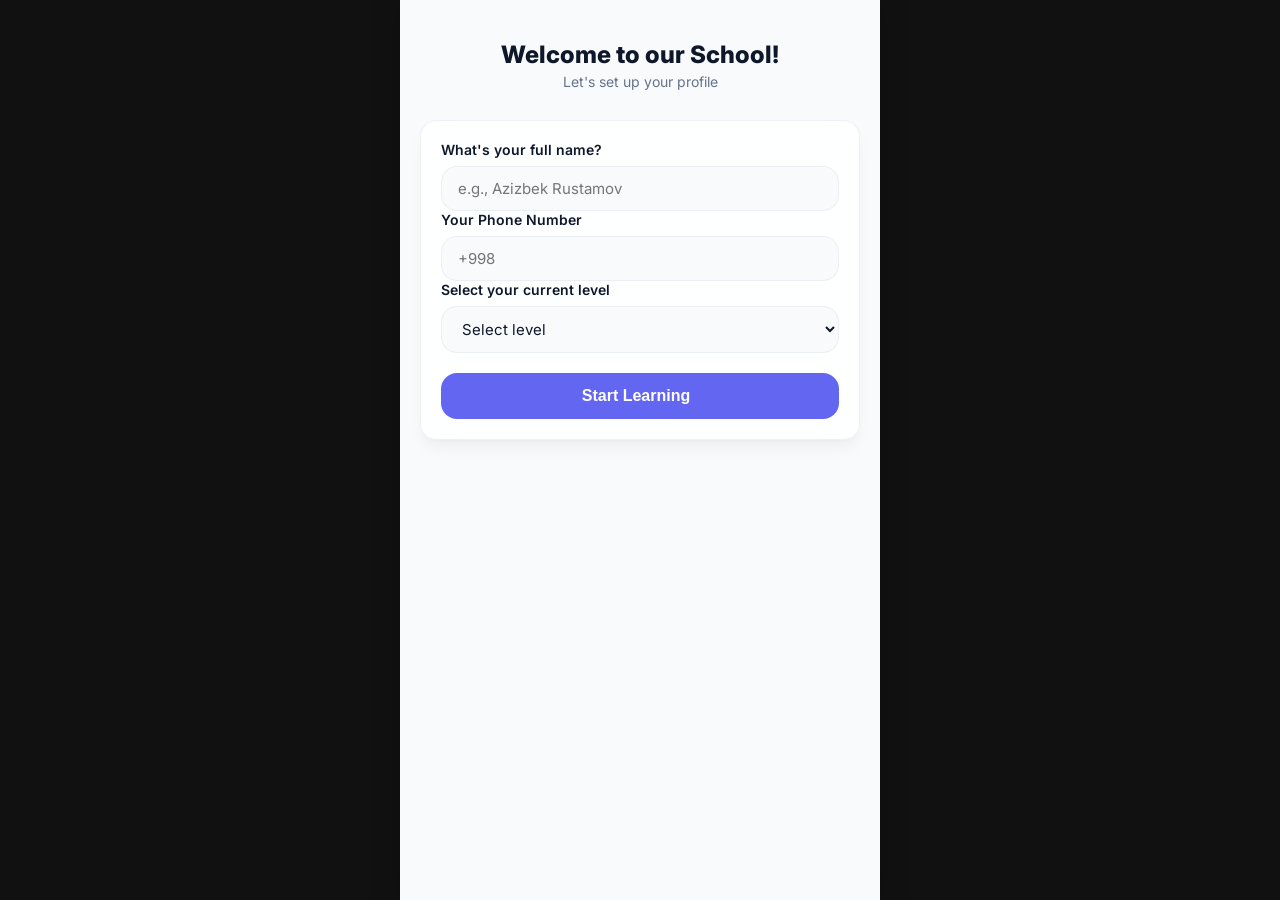
==== commit 3196db2f: "Add files via upload" ====
--- a/index.html
+++ b/index.html
@@ -34,46 +34,23 @@
 
         <main class="app-main">
             <!-- SECTION: AUTH (Registration) -->
-            <!-- SECTION: AUTH NAME -->
-            <section id="auth-name-section" class="app-section active">
+            <section id="auth-section" class="app-section active">
                 <div class="welcome-area text-center" style="margin-top: 40px;">
                     <div class="brand-logo-container mx-auto mb-4" style="margin: 0 auto 20px; text-align: center;">
-                        <img src="logo.jpg" alt="Perfection English School" style="max-width: 250px; width: 100%; border-radius: 8px; box-shadow: 0 4px 15px rgba(0,0,0,0.1);">
+                        <i class="ph-fill ph-graduation-cap" style="font-size: 80px; color: var(--primary-color); drop-shadow: 0 4px 15px rgba(0,0,0,0.1);"></i>
                     </div>
                     <h2>Welcome to our School!</h2>
                     <p>Let's set up your profile</p>
                 </div>
-                <form id="reg-name-form" class="auth-form glass-card" style="margin-top: 30px;">
-                    <div class="form-group mb-4">
+                <form id="reg-main-form" class="auth-form glass-card" style="margin-top: 30px;">
+                    <div class="form-group mb-3">
                         <label>What's your full name?</label>
                         <input type="text" id="reg-name" placeholder="e.g., Azizbek Rustamov" required>
                     </div>
-                    <button type="submit" class="btn-primary w-100" style="padding: 14px; font-size: 16px; display:flex; justify-content:center; align-items:center; gap:8px;">Next <i class="ph ph-arrow-right"></i></button>
-                </form>
-            </section>
-
-            <!-- SECTION: AUTH PHONE -->
-            <section id="auth-phone-section" class="app-section">
-                <div class="section-header" style="display: flex; align-items: center; gap: 10px; margin-top: 20px;">
-                    <button type="button" class="btn-icon" onclick="switchTab('auth-name')" style="background:transparent; color:var(--text-main);"><i class="ph ph-arrow-left"></i></button>
-                    <h2 style="margin:0;">Contact Info</h2>
-                </div>
-                <form id="reg-phone-form" class="auth-form glass-card" style="margin-top: 20px;">
-                    <div class="form-group mb-4">
+                    <div class="form-group mb-3">
                         <label>Your Phone Number</label>
                         <input type="tel" id="reg-phone" placeholder="+998" required>
                     </div>
-                    <button type="submit" class="btn-primary w-100" style="padding: 14px; font-size: 16px; display:flex; justify-content:center; align-items:center; gap:8px;">Next <i class="ph ph-arrow-right"></i></button>
-                </form>
-            </section>
-
-            <!-- SECTION: AUTH LEVEL -->
-            <section id="auth-level-section" class="app-section">
-                <div class="section-header" style="display: flex; align-items: center; gap: 10px; margin-top: 20px;">
-                    <button type="button" class="btn-icon" onclick="switchTab('auth-phone')" style="background:transparent; color:var(--text-main);"><i class="ph ph-arrow-left"></i></button>
-                    <h2 style="margin:0;">English Level</h2>
-                </div>
-                <form id="reg-level-form" class="auth-form glass-card" style="margin-top: 20px;">
                     <div class="form-group mb-4">
                         <label>Select your current level</label>
                         <select id="reg-level" required>
@@ -87,7 +64,7 @@
                             <option value="IELTS">IELTS</option>
                         </select>
                     </div>
-                    <button type="submit" class="btn-primary w-100" style="padding: 14px; font-size: 16px; background: var(--success-color); display:flex; justify-content:center; align-items:center; gap:8px;">Finish <i class="ph ph-check"></i></button>
+                    <button type="submit" class="btn-primary w-100" style="padding: 14px; font-size: 16px; display:flex; justify-content:center; align-items:center; gap:8px;">Start Learning <i class="ph ph-rocket-launch"></i></button>
                 </form>
             </section>
 
@@ -762,6 +739,6 @@
         window.firebaseDeleteDoc = deleteDoc;
     </script>
     <script src="tests.js"></script>
-    <script src="app.js?v=5"></script>
+    <script src="app.js?v=8"></script>
 </body>
 </html>
